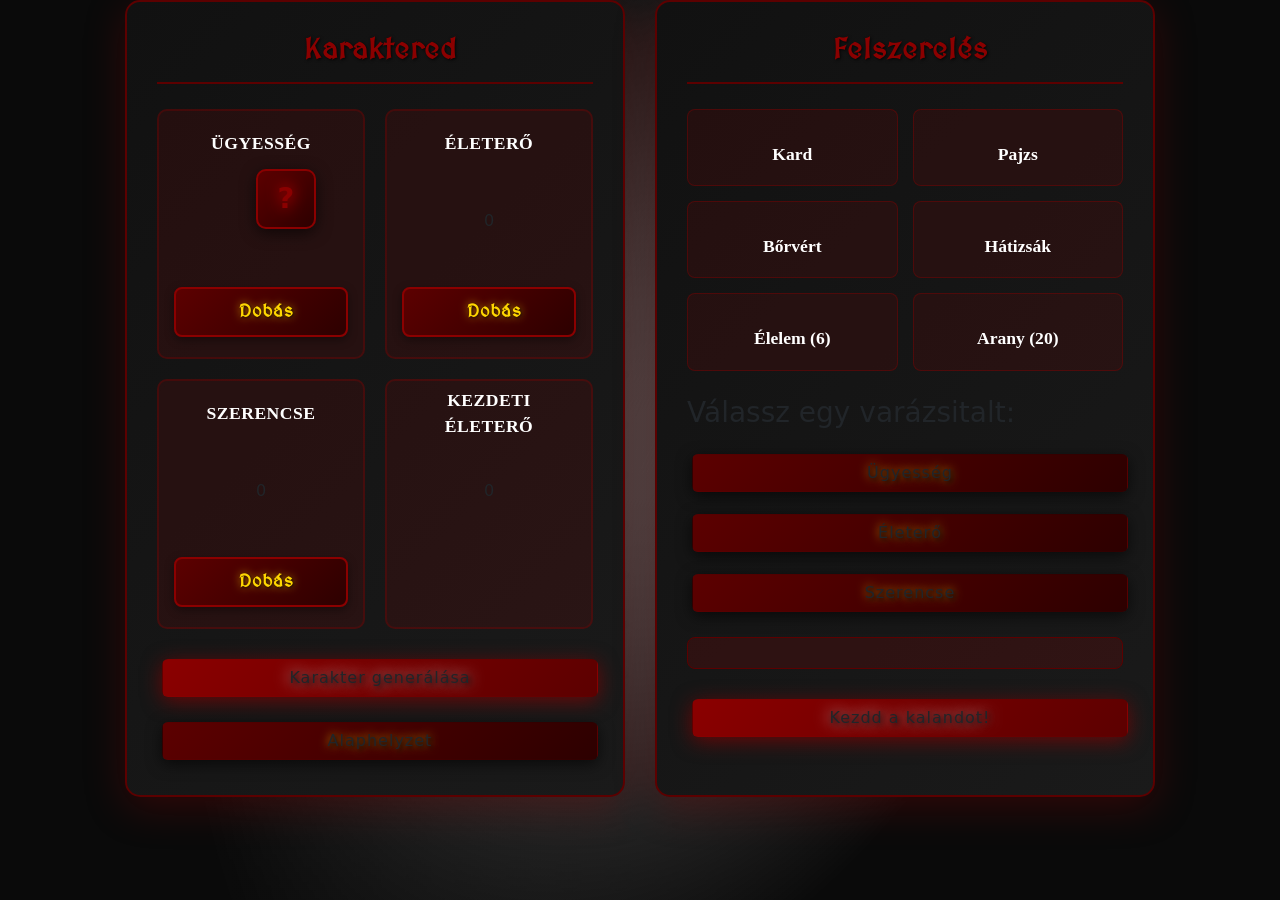
==== html/index.html @ ab2355c3 "asdf" ====
<!DOCTYPE html>
<html lang="en">

<head>
  <meta charset="UTF-8">
  <meta name="viewport" content="width=device-width, initial-scale=1.0">
  <link rel="stylesheet" href="index.css">
  <link rel="icon" type="image/x-icon" href="./menu_pictures/x-icon/Title-icon.png">
  <link href="https://cdn.jsdelivr.net/npm/bootstrap@5.3.8/dist/css/bootstrap.min.css" rel="stylesheet"
    integrity="sha384-sRIl4kxILFvY47J16cr9ZwB07vP4J8+LH7qKQnuqkuIAvNWLzeN8tE5YBujZqJLB" crossorigin="anonymous">
    <link href="https://fonts.googleapis.com/css2?family=Eater&family=MedievalSharp&family=UnifrakturMaguntia&display=swap" rel="stylesheet">
  <script src="https://cdn.jsdelivr.net/npm/bootstrap@5.3.8/dist/js/bootstrap.bundle.min.js"
    integrity="sha384-FKyoEForCGlyvwx9Hj09JcYn3nv7wiPVlz7YYwJrWVcXK/BmnVDxM+D2scQbITxI"
    crossorigin="anonymous"></script>
  <script src="script.js"></script>
  <title>Ítélet Labirintusa</title>

  <link rel="icon" href="title-icon.png" type="image/x-icon">
  <script src="scroll-animations.js"></script>
</head>
<body>
  <!DOCTYPE html>
<html lang="hu">
<head>
    <meta charset="UTF-8">
    <meta name="viewport" content="width=device-width, initial-scale=1.0">
    <title>Ítélet Labirintusa - Kalandjáték</title>
</head>
<body>
    <div class="blood-drips"></div>
    <div class="floating-skulls"></div>
    <div class="dark-mist"></div>
    
    <div class="container">
        <div id="header">
            <script>loadPage("/header", "header")</script>
        </div>
        <script>document.getElementById("fooldal").classList.add("nav-home")</script>

        <main class="main-content">
            <!-- Bal oldal: Karakter -->
            <section class="character-section dark-card">
                <h2><i class="fas fa-user"></i> Karaktered</h2>
                <div class="character-sheet">
                    <div class="stat">
                        <div class="stat-name">Ügyesség</div>
                        <div class="stat-value" id="agility-value">0</div>
                        <button class="stat-btn" onclick="rollStat('agility')">
                            <i class="fas fa-dice"></i> Dobás
                        </button>
                    </div>
                    <div class="stat">
                        <div class="stat-name">Életerő</div>
                        <div class="stat-value" id="health-value">0</div>
                        <button class="stat-btn" onclick="rollStat('health')">
                            <i class="fas fa-dice"></i> Dobás
                        </button>
                    </div>
                    <div class="stat">
                        <div class="stat-name">Szerencse</div>
                        <div class="stat-value" id="luck-value">0</div>
                        <button class="stat-btn" onclick="rollStat('luck')">
                            <i class="fas fa-dice"></i> Dobás
                        </button>
                    </div>
                    <div class="stat">
                        <div class="stat-name">Kezdeti Életerő</div>
                        <div class="stat-value" id="initial-health-value">0</div>
                        <div class="stat-btn" id="kezdetiala"></div>
                    </div>
                </div>
                
                <div class="action-buttons">
                    <button class="btn primary-dark-btn" onclick="generateCharacter()">
                        <i class="fas fa-magic"></i> Karakter generálása
                    </button>
                    <button class="btn dark-btn" onclick="resetCharacter()">
                        <i class="fas fa-redo"></i> Alaphelyzet
                    </button>
                </div>
            </section>
            
            <!-- Jobb oldal: Felszerelés -->
            <section class="equipment-section dark-card">
                <h2><i class="fas fa-shield-alt"></i> Felszerelés</h2>
                <div class="inventory">
                    <div class="inventory-item dark-item"><i class="fas fa-sword"></i> Kard</div>
                    <div class="inventory-item dark-item"><i class="fas fa-shield"></i> Pajzs</div>
                    <div class="inventory-item dark-item"><i class="fas fa-vest"></i> Bőrvért</div>
                    <div class="inventory-item dark-item"><i class="fas fa-backpack"></i> Hátizsák</div>
                    <div class="inventory-item dark-item"><i class="fas fa-apple-alt"></i> Élelem (6)</div>
                    <div class="inventory-item dark-item"><i class="fas fa-coins"></i> Arany (20)</div>
                </div>
                
                <h3><i class="fas fa-flask"></i> Válassz egy varázsitalt:</h3>
                <div class="potion-buttons">
                    <button class="btn dark-btn potion-btn" onclick="selectPotion('agility')">
                        <i class="fas fa-bolt"></i> Ügyesség
                    </button>
                    <button class="btn dark-btn potion-btn" onclick="selectPotion('health')">
                        <i class="fas fa-heart"></i> Életerő
                    </button>
                    <button class="btn dark-btn potion-btn" onclick="selectPotion('luck')">
                        <i class="fas fa-clover"></i> Szerencse
                    </button>
                </div>
                <div id="potion-selection" class="selection-display"></div>
                
                <div class="action-buttons">
                    <button class="btn primary-dark-btn" onclick="startAdventure()">
                        <i class="fas fa-play"></i> Kezdd a kalandot!
                    </button>
                </div>
            </section>
        </main>
        
        <div id="footer">
            <script>loadPage("/footer", "footer")</script>
        </div>
    </div>

    <script>
        let character = {
            agility: 0,
            health: 0,
            luck: 0,
            initialHealth: 0,
            potion: null
        };
        
        function showDiceAnimation(statElement, rolls) {
            // Közvetlenül a stat element fölé animáljuk a kockákat
            const rect = statElement.getBoundingClientRect();
            const parentRect = statElement.parentElement.getBoundingClientRect();
            
            // Hozz létre 2 kockát a stat számához
            for (let i = 0; i < rolls.length; i++) {
                const dice = document.createElement('div');
                dice.className = 'dice dark-dice dice-rolling';
                dice.textContent = '?';
                dice.style.position = 'absolute';
                dice.style.zIndex = '1000';
                dice.style.width = '60px';
                dice.style.height = '60px';
                dice.style.fontSize = '1.8rem';
                dice.style.left = `${rect.left + (i * 70)}px`;
                dice.style.top = `${rect.top - 40}px`;
                dice.style.animation = 'diceRoll 0.8s ease-out';
                document.body.appendChild(dice);
                
                // Mutasd a kocka eredményét
                setTimeout(() => {
                    dice.textContent = rolls[i];
                    setTimeout(() => {
                        dice.remove();
                    }, 800);
                }, 800);
            }
            
            // Animáció a számokhoz
            statElement.style.animation = 'pulse 0.5s';
            setTimeout(() => {
                statElement.style.animation = '';
            }, 500);
        }
        
        function rollStat(stat) {
            const statElement = document.getElementById(`${stat}-value`);
            
            // Számítsd ki az értéket
            let value = 0;
            let rolls = [];
            
            if (stat === 'agility' || stat === 'luck') {
                const roll = Math.floor(Math.random() * 6) + 1;
                rolls = [roll];
                value = roll + 6;
            } else if (stat === 'health') {
                const roll1 = Math.floor(Math.random() * 6) + 1;
                const roll2 = Math.floor(Math.random() * 6) + 1;
                rolls = [roll1, roll2];
                value = roll1 + roll2 + 12;
                character.initialHealth = value;
                document.getElementById('initial-health-value').textContent = character.initialHealth;
            }
            
            // Mutasd a kocka animációt
            showDiceAnimation(statElement, rolls);
            
            // Állítsd be az értéket
            setTimeout(() => {
                character[stat] = value;
                statElement.textContent = value;
            }, 1600);
        }
        
        function generateCharacter() {
            // Animate all stats sequentially
            const stats = ['agility', 'health', 'luck'];
            let index = 0;
            
            function rollNextStat() {
                if (index < stats.length) {
                    rollStat(stats[index]);
                    index++;
                    setTimeout(rollNextStat, 1800);
                } else {
                    // Értesítés
                    setTimeout(() => {
                        const notification = document.createElement('div');
                        notification.className = 'notification';
                        notification.innerHTML = `
                            <i class="fas fa-check-circle"></i>
                            <span>Karaktered elkészült!</span>
                            <br>
                            <small>Ügyesség: ${character.agility}, Életerő: ${character.health}, Szerencse: ${character.luck}</small>
                        `;
                        document.body.appendChild(notification);
                        
                        setTimeout(() => {
                            notification.remove();
                        }, 3000);
                    }, 1000);
                }
            }
            
            rollNextStat();
        }
        
        function resetCharacter() {
            // Animate reset with dice roll animation
            const stats = ['agility', 'health', 'luck', 'initial-health'];
            let index = 0;
            
            function resetNextStat() {
                if (index < stats.length) {
                    const stat = stats[index];
                    const element = document.getElementById(`${stat.replace('-', '-')}-value`);
                    
                    // Animáció a törléshez
                    element.style.animation = 'diceRollReverse 0.8s ease-out';
                    setTimeout(() => {
                        element.textContent = '0';
                        element.style.animation = '';
                        index++;
                        setTimeout(resetNextStat, 300);
                    }, 800);
                } else {
                    character = {
                        agility: 0,
                        health: 0,
                        luck: 0,
                        initialHealth: 0,
                        potion: null
                    };
                    
                    document.getElementById('potion-selection').textContent = '';
                    
                    // Varázsital gombok visszaállítása
                    document.querySelectorAll('.potion-btn').forEach(btn => {
                        btn.classList.remove('selected');
                    });
                }
            }
            
            resetNextStat();
        }
        
        function selectPotion(type) {
            const potionNames = {
                agility: 'Ügyesség Itala',
                health: 'Életerő Itala',
                luck: 'Szerencse Itala'
            };
            
            character.potion = type;
            document.getElementById('potion-selection').textContent = `Kiválasztva: ${potionNames[type]}`;
            
            // Gombok kiemelése
            document.querySelectorAll('.potion-btn').forEach(btn => {
                btn.classList.remove('selected');
            });
            event.target.classList.add('selected');
        }
        
        function startAdventure() {
            if (character.agility === 0 || character.health === 0 || character.luck === 0) {
                alert('Először generálj karaktert a kaland megkezdése előtt!');
                return;
            }
            
            if (!character.potion) {
                alert('Ne felejts el varázsitalt választani!');
                return;
            }
            
            // Animáció az induláshoz
            const button = event.target;
            const originalText = button.innerHTML;
            button.innerHTML = '<i class="fas fa-dice fa-spin"></i> Indítás...';
            button.disabled = true;
            
            // Animáció az induláshoz
            setTimeout(() => {
                button.innerHTML = originalText;
                button.disabled = false;
                
                // Átirányítás a játékhoz (ideiglenesen csak üzenet)
                const notification = document.createElement('div');
                notification.className = 'notification success';
                notification.innerHTML = `
                    <i class="fas fa-flag"></i>
                    <span>Sikeresen elindultál a kalandra!</span>
                    <br>
                    <small>Bátorságodat és eszedet fogja próbára tenni az Ítélet Labirintusa.</small>
                `;
                document.body.appendChild(notification);
                
                setTimeout(() => {
                    notification.remove();
                }, 4000);
            }, 1500);
        }
        
        // Alap karakter generálás oldal betöltésekor
        window.addEventListener('DOMContentLoaded', () => {
            setTimeout(generateCharacter, 1000);
        });
    </script>
</body>
</html>
</body>
</html>
---- html/index.css ----
:root {
    --blood-red: #8b0000;
    --dark-blood: #5c0000;
    --black-blood: #2d0000;
    --void-black: #0a0a0a;
    --abyss-black: #111111;
    --shadow-black: #1a1a1a;
    --bone-white: #ffffff;
    --ghost-gray: #cccccc;
    --blood-glow: #ff0000;
    --gold-text: #ffd700;
    --shadow: 0 4px 20px rgba(0, 0, 0, 0.8);
    --shadow-lg: 0 10px 40px rgba(139, 0, 0, 0.3);
}

* {
    margin: 0;
    padding: 0;
    box-sizing: border-box;
}

body {
    font-family: 'Cinzel', 'MedievalSharp', serif;
    background: var(--void-black);
    color: var(--bone-white);
    line-height: 1.7;
    min-height: 100vh;
    position: relative;
    overflow-x: hidden;
    font-size: 16px;
}

/* Háttér effektek */
.blood-drips::before {
    content: '';
    position: fixed;
    top: 0;
    left: 0;
    width: 100%;
    height: 100%;
    background-image: 
        radial-gradient(circle at 10% 20%, rgba(139, 0, 0, 0.1) 0%, transparent 50%),
        radial-gradient(circle at 90% 80%, rgba(255, 0, 0, 0.05) 0%, transparent 50%);
    pointer-events: none;
    z-index: -1;
}

.floating-skulls {
    position: fixed;
    top: 0;
    left: 0;
    width: 100%;
    height: 100%;
    background-image: 
        url('data:image/svg+xml;utf8,<svg xmlns="http://www.w3.org/2000/svg" width="50" height="50" opacity="0.03"><text x="0" y="35" font-family="Arial" font-size="30" fill="%238B0000">💀</text></svg>');
    animation: floatSkulls 30s infinite linear;
    pointer-events: none;
    z-index: -1;
}

@keyframes floatSkulls {
    0% { transform: translateY(0) translateX(0); }
    100% { transform: translateY(-100px) translateX(50px); }
}

.dark-mist {
    position: fixed;
    top: 0;
    left: 0;
    width: 100%;
    height: 100%;
    background: 
        radial-gradient(circle at 20% 30%, transparent 0%, var(--void-black) 70%),
        radial-gradient(circle at 80% 70%, transparent 0%, var(--void-black) 70%);
    pointer-events: none;
    z-index: -1;
}

.container {
    max-width: 1200px;
    margin: 0 auto;
    padding: 0 20px;
}

/* FŐ TARTALOM - KÉT OSZLOP */
.main-content {
    display: flex;
    gap: 30px;
    margin-bottom: 40px;
    justify-content: center;
    align-items: stretch;
    flex-wrap: wrap;
}

.dark-card {
    flex: 1;
    min-width: 350px;
    max-width: 500px;
    background: linear-gradient(135deg, var(--abyss-black), var(--shadow-black));
    border-radius: 15px;
    padding: 30px;
    box-shadow: var(--shadow-lg);
    border: 2px solid var(--dark-blood);
    position: relative;
    overflow: hidden;
    transition: all 0.3s ease;
}

.dark-card:hover {
    transform: translateY(-5px);
    box-shadow: 0 15px 45px rgba(139, 0, 0, 0.4);
    border-color: var(--blood-red);
}

.dark-card::before {
    content: '';
    position: absolute;
    top: 0;
    left: 0;
    right: 0;
    height: 2px;
    background: var(--blood-red);
    transform: scaleX(0);
    transition: transform 0.3s ease;
}

.dark-card:hover::before {
    transform: scaleX(1);
}

.dark-card h2 {
    color: var(--blood-red);
    margin-bottom: 25px;
    padding-bottom: 15px;
    border-bottom: 2px solid var(--dark-blood);
    text-align: center;
    text-shadow: 1px 1px 3px rgba(0, 0, 0, 0.8);
    font-size: 1.8rem;
    font-weight: 700;
    letter-spacing: 1px;
    font-family: 'MedievalSharp', cursive;
    display: flex;
    align-items: center;
    justify-content: center;
    gap: 10px;
}

/* KARAKTER SZEKCIÓ */
.character-sheet {
    display: grid;
    grid-template-columns: 1fr 1fr;
    gap: 20px;
    margin-bottom: 25px;
}

.stat {
    background: rgba(139, 0, 0, 0.15);
    padding: 20px 15px;
    border-radius: 10px;
    text-align: center;
    border: 2px solid rgba(139, 0, 0, 0.3);
    transition: all 0.3s ease;
    display: flex;
    flex-direction: column;
    align-items: center;
    justify-content: space-between;
    height: 250px;
    position: relative;
    overflow: visible;
}

.stat:hover {
    background: rgba(139, 0, 0, 0.25);
    border-color: var(--blood-red);
    transform: translateY(-3px);
}

.stat-name {
    font-size: 1.1rem;
    margin-bottom: 10px;
    color: var(--bone-white);
    font-weight: 700;
    text-transform: uppercase;
    letter-spacing: 0.5px;
    text-align: center;
    font-family: 'Cinzel', serif;
    height: 25px;
    display: flex;
    align-items: center;
    justify-content: center;
    width: 100%;
}

/* Kocka konténer */
.dice-value-container {
    display: flex;
    justify-content: center;
    margin: 15px 0;
    height: 100px;
    align-items: center;
}

.dice {
    width: 80px;
    height: 80px;
    background: linear-gradient(135deg, var(--dark-blood), var(--black-blood));
    border-radius: 10px;
    display: flex;
    justify-content: center;
    align-items: center;
    font-size: 2.5rem;
    font-weight: bold;
    color: var(--blood-red);
    box-shadow: 0 4px 15px rgba(0, 0, 0, 0.6);
    border: 2px solid var(--blood-red);
    text-shadow: 0 0 15px rgba(255, 0, 0, 0.8);
    transition: all 0.3s ease;
}

@keyframes diceRoll {
    0% { 
        transform: rotate(0deg) scale(1); 
        opacity: 1;
    }
    25% { 
        transform: rotate(90deg) scale(1.2); 
        opacity: 0.8;
    }
    50% { 
        transform: rotate(180deg) scale(1.4); 
        opacity: 0.6;
    }
    75% { 
        transform: rotate(270deg) scale(1.2); 
        opacity: 0.8;
    }
    100% { 
        transform: rotate(360deg) scale(1); 
        opacity: 1;
    }
}

@keyframes diceRollReverse {
    0% { 
        transform: rotate(360deg) scale(1); 
        opacity: 1;
    }
    25% { 
        transform: rotate(270deg) scale(1.2); 
        opacity: 0.8;
    }
    50% { 
        transform: rotate(180deg) scale(1.4); 
        opacity: 0.6;
    }
    75% { 
        transform: rotate(90deg) scale(1.2); 
        opacity: 0.8;
    }
    100% { 
        transform: rotate(0deg) scale(1); 
        opacity: 1;
    }
}

#kezdetiala {
    visibility: hidden;
    opacity: 0;
}

.stat-btn {
    background: linear-gradient(135deg, var(--dark-blood), var(--black-blood));
    color: var(--gold-text);
    padding: 12px 20px;
    border: 2px solid var(--blood-red);
    border-radius: 8px;
    cursor: pointer;
    font-size: 1.1rem;
    margin-top: 10px;
    transition: all 0.3s ease;
    text-align: center;
    font-family: 'MedievalSharp', cursive;
    font-weight: 700;
    letter-spacing: 1px;
    text-shadow: 1px 1px 3px rgba(0, 0, 0, 0.8), 0 0 8px rgba(255, 215, 0, 0.7);
    box-shadow: 0 3px 10px rgba(0, 0, 0, 0.4);
    height: 50px;
    display: flex;
    align-items: center;
    justify-content: center;
    gap: 10px;
    width: 100%;
}

.stat-btn:hover {
    background: linear-gradient(135deg, var(--blood-red), var(--dark-blood));
    transform: translateY(-3px);
    box-shadow: 0 6px 20px rgba(139, 0, 0, 0.6);
    border-color: var(--blood-glow);
    color: #ffffff;
    text-shadow: 1px 1px 4px rgba(0, 0, 0, 1), 0 0 12px rgba(255, 255, 255, 0.9);
}

/* GOMBOK */
.btn {
    display: inline-block;
    background: linear-gradient(135deg, var(--dark-blood), var(--black-blood));
    color: var(--gold-text);
    padding: 15px 25px;
    border: 2px solid var(--blood-red);
    border-radius: 10px;
    cursor: pointer;
    font-size: 1.2rem;
    margin: 5px;
    transition: all 0.3s ease;
    text-align: center;
    font-family: 'MedievalSharp', cursive;
    font-weight: 700;
    letter-spacing: 1px;
    text-shadow: 2px 2px 4px rgba(0, 0, 0, 0.9), 0 0 10px rgba(255, 215, 0, 0.8);
    box-shadow: 0 4px 15px rgba(0, 0, 0, 0.6);
    position: relative;
    overflow: hidden;
    display: flex;
    align-items: center;
    justify-content: center;
    gap: 10px;
    min-width: 200px;
}

.btn:hover {
    background: linear-gradient(135deg, var(--blood-red), var(--dark-blood));
    transform: translateY(-3px);
    box-shadow: 0 8px 25px rgba(139, 0, 0, 0.8);
    border-color: var(--blood-glow);
    color: #ffffff;
    text-shadow: 2px 2px 6px rgba(0, 0, 0, 1), 0 0 15px rgba(255, 255, 255, 0.9);
}

.primary-dark-btn {
    background: linear-gradient(135deg, var(--blood-red), var(--dark-blood));
    box-shadow: 0 4px 20px rgba(139, 0, 0, 0.7);
    border-color: var(--blood-glow);
    color: #ffffff;
    font-weight: 800;
    font-size: 1.3rem;
    text-shadow: 2px 2px 6px rgba(0, 0, 0, 1), 0 0 15px rgba(255, 255, 255, 1);
    padding: 18px 30px;
}

.primary-dark-btn:hover {
    background: linear-gradient(135deg, var(--blood-glow), var(--blood-red));
    box-shadow: 0 10px 35px rgba(255, 0, 0, 0.9);
    transform: translateY(-4px);
    color: #ffff00;
    text-shadow: 2px 2px 8px rgba(0, 0, 0, 1), 0 0 20px rgba(255, 255, 0, 1);
}

/* Középre igazított gomb konténer */
.centered-button-container {
    display: flex;
    justify-content: center;
    margin-top: 30px;
    width: 100%;
}

.start-adventure-btn {
    min-width: 300px;
    text-align: center;
}

/* Felszerelés */
.inventory {
    display: grid;
    grid-template-columns: repeat(auto-fill, minmax(140px, 1fr));
    gap: 15px;
    margin: 25px 0;
}

.dark-item {
    background: rgba(139, 0, 0, 0.15);
    padding: 18px 12px;
    border-radius: 8px;
    text-align: center;
    border: 1px solid rgba(139, 0, 0, 0.4);
    transition: all 0.3s ease;
    font-family: 'Cinzel', serif;
    font-weight: 600;
    color: var(--bone-white);
    font-size: 1.1rem;
    display: flex;
    flex-direction: column;
    align-items: center;
    gap: 8px;
}

.dark-item:hover {
    background: rgba(139, 0, 0, 0.25);
    border-color: var(--blood-red);
    transform: translateY(-3px);
    box-shadow: 0 5px 15px rgba(139, 0, 0, 0.3);
}

.dark-item i {
    font-size: 1.5rem;
    color: var(--blood-red);
    margin-bottom: 5px;
}

/* Varázsital gombok */
.potion-buttons {
    display: flex;
    flex-direction: column;
    gap: 12px;
    margin: 20px 0;
}

.potion-btn {
    min-width: 100%;
}

.potion-btn.selected {
    background: linear-gradient(135deg, var(--blood-red), var(--dark-blood));
    border-color: var(--blood-glow);
    box-shadow: 0 0 20px rgba(255, 0, 0, 0.6);
    color: #ffffff;
}

.selection-display {
    margin-top: 15px;
    text-align: center;
    padding: 15px;
    background: rgba(139, 0, 0, 0.2);
    border-radius: 8px;
    color: var(--blood-red);
    font-weight: bold;
    font-family: 'MedievalSharp', cursive;
    font-size: 1.2rem;
    border: 1px solid var(--dark-blood);
    animation: fadeIn 0.5s ease;
}

@keyframes fadeIn {
    from { opacity: 0; transform: translateY(-10px); }
    to { opacity: 1; transform: translateY(0); }
}

/* Akció gombok */
.action-buttons {
    display: flex;
    flex-direction: column;
    gap: 15px;
    margin-top: 25px;
}

.action-buttons .btn {
    width: 100%;
}

/* Értesítések */
.notification {
    position: fixed;
    top: 20px;
    right: 20px;
    background: linear-gradient(135deg, var(--abyss-black), var(--shadow-black));
    color: var(--bone-white);
    padding: 20px;
    border-radius: 10px;
    border-left: 4px solid var(--blood-red);
    box-shadow: 0 5px 20px rgba(0, 0, 0, 0.7);
    z-index: 1000;
    animation: slideIn 0.5s ease, fadeOut 0.5s ease 2.5s forwards;
    max-width: 350px;
    font-family: 'Cinzel', serif;
}

.notification.success {
    border-left-color: #00ff00;
}

.notification i {
    color: var(--blood-red);
    font-size: 1.5rem;
    margin-right: 10px;
}

@keyframes slideIn {
    from { transform: translateX(100%); opacity: 0; }
    to { transform: translateX(0); opacity: 1; }
}

@keyframes fadeOut {
    from { opacity: 1; }
    to { opacity: 0; }
}

/* Reszponzív design */
@media (max-width: 1100px) {
    .main-content {
        gap: 20px;
    }
    
    .dark-card {
        min-width: 300px;
    }
}

@media (max-width: 768px) {
    .main-content {
        flex-direction: column;
        align-items: center;
    }
    
    .dark-card {
        min-width: 100%;
        max-width: 100%;
    }
    
    .character-sheet {
        grid-template-columns: 1fr;
    }
    
    .stat {
        height: 250px;
    }
    
    .dice {
        width: 70px;
        height: 70px;
        font-size: 2.2rem;
    }
    
    .btn {
        width: 100%;
        margin: 5px 0;
        font-size: 1.1rem;
        padding: 14px 20px;
    }
    
    .start-adventure-btn {
        min-width: 250px;
    }
    
    .inventory {
        grid-template-columns: repeat(auto-fill, minmax(120px, 1fr));
    }
}

@media (max-width: 480px) {
    .dice {
        width: 60px;
        height: 60px;
        font-size: 2rem;
    }
    
    .start-adventure-btn {
        min-width: 200px;
        font-size: 1.1rem;
        padding: 15px 20px;
    }
    
    .inventory {
        grid-template-columns: 1fr 1fr;
    }
}
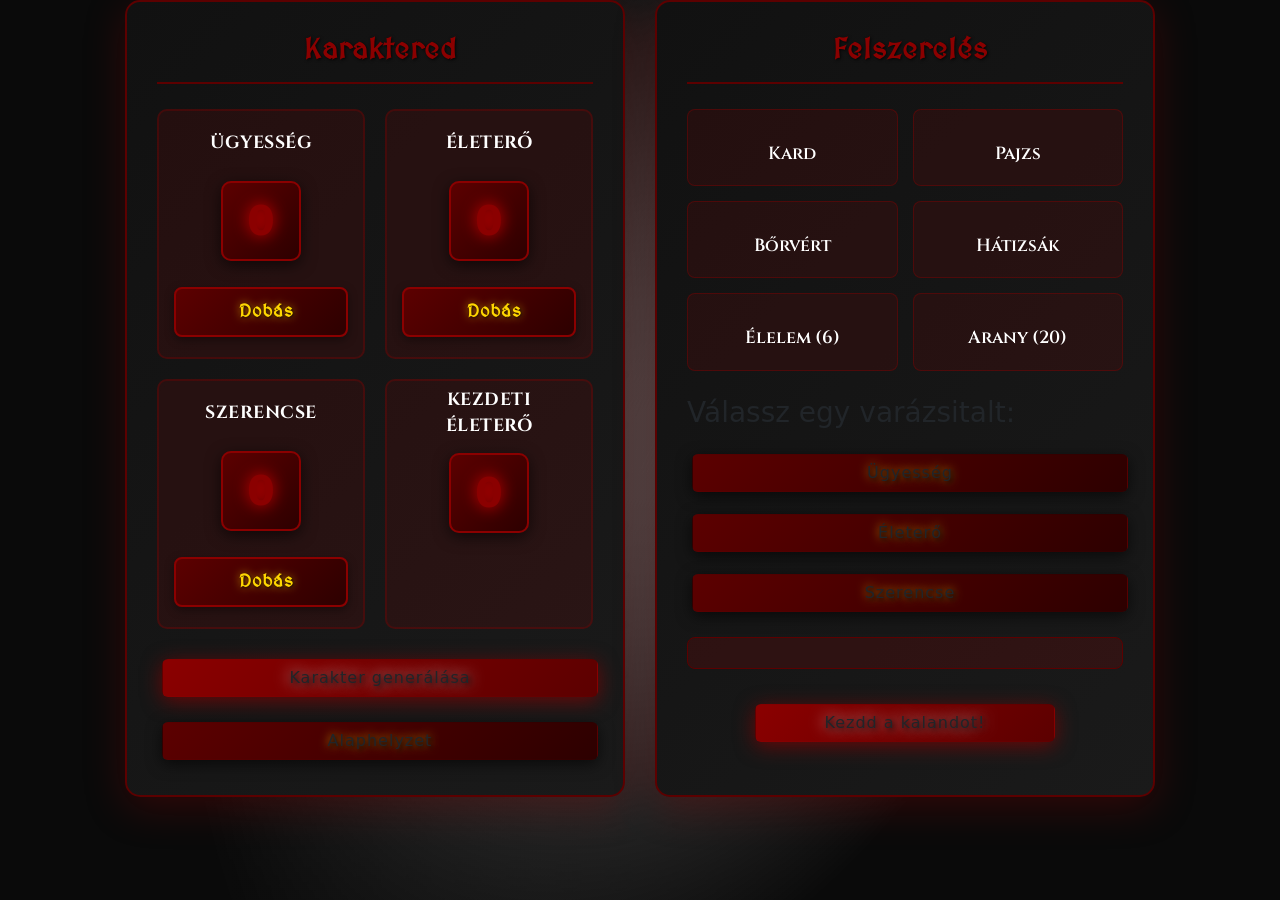
==== commit 51c96479: "asf" ====
--- a/html/index.html
+++ b/html/index.html
@@ -9,6 +9,7 @@
   <link href="https://cdn.jsdelivr.net/npm/bootstrap@5.3.8/dist/css/bootstrap.min.css" rel="stylesheet"
     integrity="sha384-sRIl4kxILFvY47J16cr9ZwB07vP4J8+LH7qKQnuqkuIAvNWLzeN8tE5YBujZqJLB" crossorigin="anonymous">
     <link href="https://fonts.googleapis.com/css2?family=Eater&family=MedievalSharp&family=UnifrakturMaguntia&display=swap" rel="stylesheet">
+    <link href="https://fonts.googleapis.com/css2?family=Cinzel:wght@400;700;900&family=MedievalSharp&family=UnifrakturMaguntia&display=swap" rel="stylesheet">
   <script src="https://cdn.jsdelivr.net/npm/bootstrap@5.3.8/dist/js/bootstrap.bundle.min.js"
     integrity="sha384-FKyoEForCGlyvwx9Hj09JcYn3nv7wiPVlz7YYwJrWVcXK/BmnVDxM+D2scQbITxI"
     crossorigin="anonymous"></script>
@@ -44,28 +45,36 @@
                 <div class="character-sheet">
                     <div class="stat">
                         <div class="stat-name">Ügyesség</div>
-                        <div class="stat-value" id="agility-value">0</div>
+                        <div class="dice-value-container">
+                            <div class="dice dark-dice" id="agility-value">0</div>
+                        </div>
                         <button class="stat-btn" onclick="rollStat('agility')">
                             <i class="fas fa-dice"></i> Dobás
                         </button>
                     </div>
                     <div class="stat">
                         <div class="stat-name">Életerő</div>
-                        <div class="stat-value" id="health-value">0</div>
+                        <div class="dice-value-container">
+                            <div class="dice dark-dice" id="health-value">0</div>
+                        </div>
                         <button class="stat-btn" onclick="rollStat('health')">
                             <i class="fas fa-dice"></i> Dobás
                         </button>
                     </div>
                     <div class="stat">
                         <div class="stat-name">Szerencse</div>
-                        <div class="stat-value" id="luck-value">0</div>
+                        <div class="dice-value-container">
+                            <div class="dice dark-dice" id="luck-value">0</div>
+                        </div>
                         <button class="stat-btn" onclick="rollStat('luck')">
                             <i class="fas fa-dice"></i> Dobás
                         </button>
                     </div>
                     <div class="stat">
                         <div class="stat-name">Kezdeti Életerő</div>
-                        <div class="stat-value" id="initial-health-value">0</div>
+                        <div class="dice-value-container">
+                            <div class="dice dark-dice" id="initial-health-value">0</div>
+                        </div>
                         <div class="stat-btn" id="kezdetiala"></div>
                     </div>
                 </div>
@@ -106,8 +115,8 @@
                 </div>
                 <div id="potion-selection" class="selection-display"></div>
                 
-                <div class="action-buttons">
-                    <button class="btn primary-dark-btn" onclick="startAdventure()">
+                <div class="centered-button-container">
+                    <button class="btn primary-dark-btn start-adventure-btn" onclick="startAdventure()">
                         <i class="fas fa-play"></i> Kezdd a kalandot!
                     </button>
                 </div>
@@ -128,70 +137,43 @@
             potion: null
         };
         
-        function showDiceAnimation(statElement, rolls) {
-            // Közvetlenül a stat element fölé animáljuk a kockákat
-            const rect = statElement.getBoundingClientRect();
-            const parentRect = statElement.parentElement.getBoundingClientRect();
-            
-            // Hozz létre 2 kockát a stat számához
-            for (let i = 0; i < rolls.length; i++) {
-                const dice = document.createElement('div');
-                dice.className = 'dice dark-dice dice-rolling';
-                dice.textContent = '?';
-                dice.style.position = 'absolute';
-                dice.style.zIndex = '1000';
-                dice.style.width = '60px';
-                dice.style.height = '60px';
-                dice.style.fontSize = '1.8rem';
-                dice.style.left = `${rect.left + (i * 70)}px`;
-                dice.style.top = `${rect.top - 40}px`;
-                dice.style.animation = 'diceRoll 0.8s ease-out';
-                document.body.appendChild(dice);
-                
-                // Mutasd a kocka eredményét
-                setTimeout(() => {
-                    dice.textContent = rolls[i];
-                    setTimeout(() => {
-                        dice.remove();
-                    }, 800);
-                }, 800);
-            }
-            
-            // Animáció a számokhoz
-            statElement.style.animation = 'pulse 0.5s';
-            setTimeout(() => {
-                statElement.style.animation = '';
-            }, 500);
-        }
-        
         function rollStat(stat) {
-            const statElement = document.getElementById(`${stat}-value`);
-            
-            // Számítsd ki az értéket
-            let value = 0;
-            let rolls = [];
+            const diceElement = document.getElementById(`${stat}-value`);
+            
+            // Animáció indítása
+            diceElement.style.animation = 'none';
+            void diceElement.offsetWidth; // Trigger reflow
+            diceElement.style.animation = 'diceRoll 0.8s ease-out';
+            
+            // Számítjuk ki az új értéket
+            let finalValue = 0;
             
             if (stat === 'agility' || stat === 'luck') {
                 const roll = Math.floor(Math.random() * 6) + 1;
-                rolls = [roll];
-                value = roll + 6;
+                finalValue = roll + 6;
             } else if (stat === 'health') {
                 const roll1 = Math.floor(Math.random() * 6) + 1;
                 const roll2 = Math.floor(Math.random() * 6) + 1;
-                rolls = [roll1, roll2];
-                value = roll1 + roll2 + 12;
-                character.initialHealth = value;
-                document.getElementById('initial-health-value').textContent = character.initialHealth;
+                finalValue = roll1 + roll2 + 12;
+                character.initialHealth = finalValue;
+                
+                // Kezdeti életerő is animálása
+                const initialHealthElement = document.getElementById('initial-health-value');
+                initialHealthElement.style.animation = 'none';
+                void initialHealthElement.offsetWidth;
+                initialHealthElement.style.animation = 'diceRoll 0.8s ease-out';
+                setTimeout(() => {
+                    initialHealthElement.textContent = finalValue;
+                }, 800);
             }
             
-            // Mutasd a kocka animációt
-            showDiceAnimation(statElement, rolls);
-            
-            // Állítsd be az értéket
+            // Karakter objektum frissítése
+            character[stat] = finalValue;
+            
+            // Érték beállítása animáció után
             setTimeout(() => {
-                character[stat] = value;
-                statElement.textContent = value;
-            }, 1600);
+                diceElement.textContent = finalValue;
+            }, 800);
         }
         
         function generateCharacter() {
@@ -203,7 +185,7 @@
                 if (index < stats.length) {
                     rollStat(stats[index]);
                     index++;
-                    setTimeout(rollNextStat, 1800);
+                    setTimeout(rollNextStat, 1000);
                 } else {
                     // Értesítés
                     setTimeout(() => {
@@ -228,42 +210,32 @@
         }
         
         function resetCharacter() {
-            // Animate reset with dice roll animation
-            const stats = ['agility', 'health', 'luck', 'initial-health'];
-            let index = 0;
-            
-            function resetNextStat() {
-                if (index < stats.length) {
-                    const stat = stats[index];
-                    const element = document.getElementById(`${stat.replace('-', '-')}-value`);
-                    
-                    // Animáció a törléshez
-                    element.style.animation = 'diceRollReverse 0.8s ease-out';
-                    setTimeout(() => {
-                        element.textContent = '0';
-                        element.style.animation = '';
-                        index++;
-                        setTimeout(resetNextStat, 300);
-                    }, 800);
-                } else {
-                    character = {
-                        agility: 0,
-                        health: 0,
-                        luck: 0,
-                        initialHealth: 0,
-                        potion: null
-                    };
-                    
-                    document.getElementById('potion-selection').textContent = '';
-                    
-                    // Varázsital gombok visszaállítása
-                    document.querySelectorAll('.potion-btn').forEach(btn => {
-                        btn.classList.remove('selected');
-                    });
-                }
-            }
-            
-            resetNextStat();
+            // Karakter objektum visszaállítása
+            character = {
+                agility: 0,
+                health: 0,
+                luck: 0,
+                initialHealth: 0,
+                potion: null
+            };
+            
+            // Összes érték visszaállítása
+            const valueIds = ['agility-value', 'health-value', 'luck-value', 'initial-health-value'];
+            
+            valueIds.forEach(id => {
+                const element = document.getElementById(id);
+                element.style.animation = 'diceRollReverse 0.8s ease-out';
+                setTimeout(() => {
+                    element.textContent = '0';
+                }, 800);
+            });
+            
+            document.getElementById('potion-selection').textContent = '';
+            
+            // Varázsital gombok visszaállítása
+            document.querySelectorAll('.potion-btn').forEach(btn => {
+                btn.classList.remove('selected');
+            });
         }
         
         function selectPotion(type) {
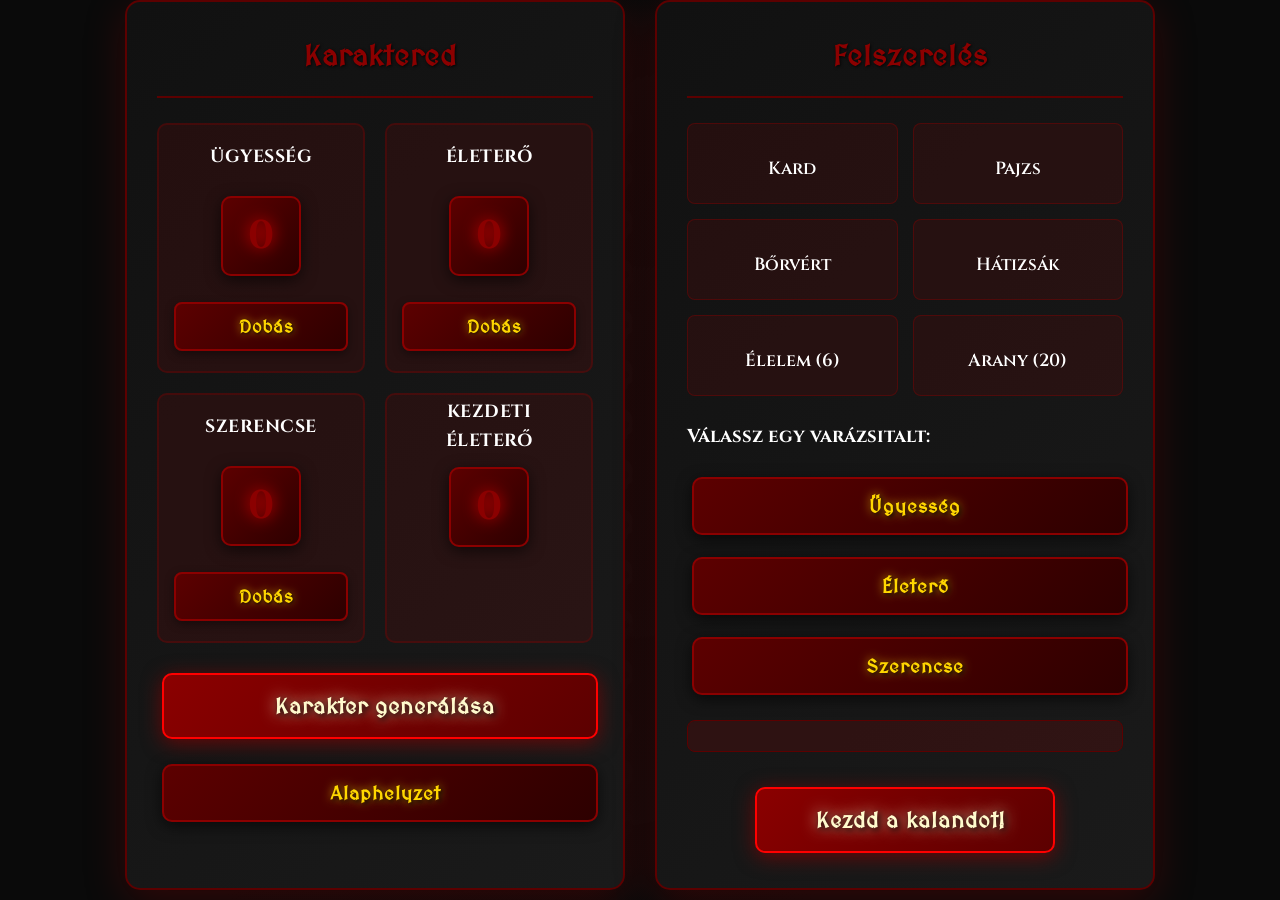
==== commit cdde8b69: "szopd ki sta szopd ki sta" ====
--- a/html/index.html
+++ b/html/index.html
@@ -6,8 +6,6 @@
   <meta name="viewport" content="width=device-width, initial-scale=1.0">
   <link rel="stylesheet" href="index.css">
   <link rel="icon" type="image/x-icon" href="./menu_pictures/x-icon/Title-icon.png">
-  <link href="https://cdn.jsdelivr.net/npm/bootstrap@5.3.8/dist/css/bootstrap.min.css" rel="stylesheet"
-    integrity="sha384-sRIl4kxILFvY47J16cr9ZwB07vP4J8+LH7qKQnuqkuIAvNWLzeN8tE5YBujZqJLB" crossorigin="anonymous">
     <link href="https://fonts.googleapis.com/css2?family=Eater&family=MedievalSharp&family=UnifrakturMaguntia&display=swap" rel="stylesheet">
     <link href="https://fonts.googleapis.com/css2?family=Cinzel:wght@400;700;900&family=MedievalSharp&family=UnifrakturMaguntia&display=swap" rel="stylesheet">
   <script src="https://cdn.jsdelivr.net/npm/bootstrap@5.3.8/dist/js/bootstrap.bundle.min.js"
@@ -34,9 +32,10 @@
     
     <div class="container">
         <div id="header">
-            <script>loadPage("/header", "header")</script>
+            <script>
+                loadPageAddClass("/header", "header", "home")
+            </script>
         </div>
-        <script>document.getElementById("fooldal").classList.add("nav-home")</script>
 
         <main class="main-content">
             <!-- Bal oldal: Karakter -->
@@ -290,6 +289,7 @@
                 
                 setTimeout(() => {
                     notification.remove();
+                    window.location.href="/jatek/"+character.agility+"/"+character.health+"/"+character.luck+"/"+character.potion;
                 }, 4000);
             }, 1500);
         }
--- a/html/index.css
+++ b/html/index.css
@@ -9,6 +9,7 @@
     --ghost-gray: #cccccc;
     --blood-glow: #ff0000;
     --gold-text: #ffd700;
+    --light-gold: #fffacd;
     --shadow: 0 4px 20px rgba(0, 0, 0, 0.8);
     --shadow-lg: 0 10px 40px rgba(139, 0, 0, 0.3);
 }
@@ -341,10 +342,10 @@
     background: linear-gradient(135deg, var(--blood-red), var(--dark-blood));
     box-shadow: 0 4px 20px rgba(139, 0, 0, 0.7);
     border-color: var(--blood-glow);
-    color: #ffffff;
+    color: var(--light-gold);  /* VILÁGOS ARANY SZÍN */
     font-weight: 800;
-    font-size: 1.3rem;
-    text-shadow: 2px 2px 6px rgba(0, 0, 0, 1), 0 0 15px rgba(255, 255, 255, 1);
+    font-size: 1.4rem;
+    text-shadow: 2px 2px 6px rgba(0, 0, 0, 1), 0 0 15px rgba(255, 250, 205, 0.9); /* light-gold árnyék */
     padding: 18px 30px;
 }
 
@@ -352,8 +353,8 @@
     background: linear-gradient(135deg, var(--blood-glow), var(--blood-red));
     box-shadow: 0 10px 35px rgba(255, 0, 0, 0.9);
     transform: translateY(-4px);
-    color: #ffff00;
-    text-shadow: 2px 2px 8px rgba(0, 0, 0, 1), 0 0 20px rgba(255, 255, 0, 1);
+    color: #ffff00;  /* Élénk sárga hover állapotban */
+    text-shadow: 2px 2px 8px rgba(0, 0, 0, 1), 0 0 25px rgba(255, 255, 0, 1);
 }
 
 /* Középre igazított gomb konténer */
